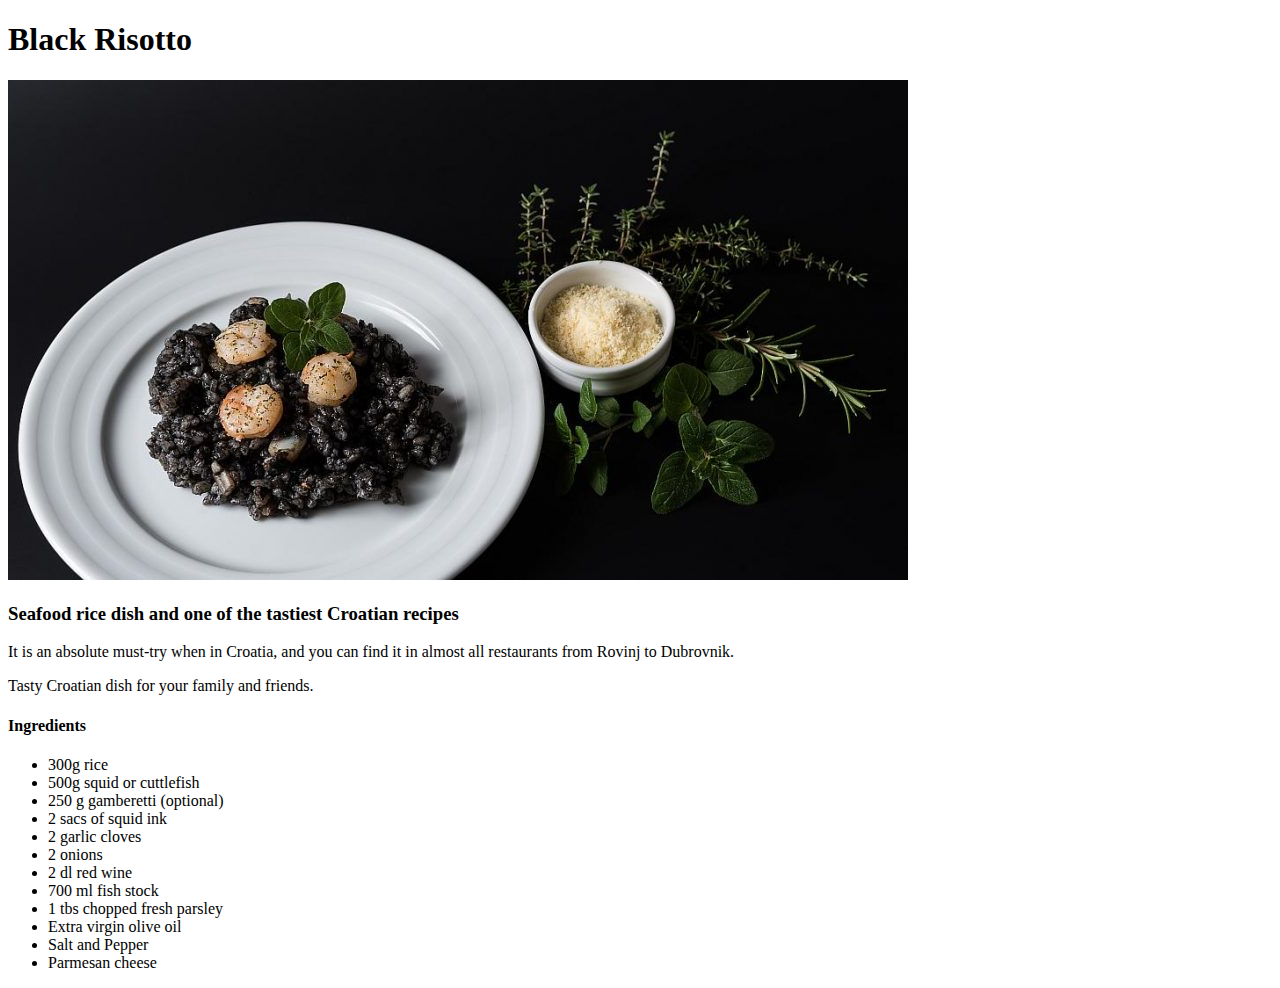
==== recipes/black_risotto.html @ b0a399ec "Edit black_risotto.html and create img directory" ====
<!DOCTYPE html>
<html>
    <head>
        <meta charset="utf-8">
        <title>Black Risotto</title>
    </head>
    <body>
        <h1>Black Risotto</h1>
        <img src="/img/black_risotto.jpg" alt="Black risotto served on white plate with parsley on top and parmesan cheese on the side">
        <h3>Seafood rice dish and one of the tastiest Croatian recipes</h3>
        <p>It is an absolute must-try when in Croatia, and you can find it in almost all restaurants from Rovinj to Dubrovnik.</p>
        <p>Tasty Croatian dish for your family and friends.</p>
        <h4>Ingredients</h4>
        <ul>
            <li>300g rice</li>
            <li>500g squid or cuttlefish</li>
            <li>250 g gamberetti (optional)</li>
            <li>2 sacs of squid ink</li>
            <li>2 garlic cloves</li>
            <li>2 onions</li>
            <li>2 dl red wine</li>
            <li>700 ml fish stock</li>
            <li>1 tbs chopped fresh parsley</li>
            <li>Extra virgin olive oil</li>
            <li>Salt and Pepper</li>
            <li>Parmesan cheese</li>
        </ul>
    </body>
</html>
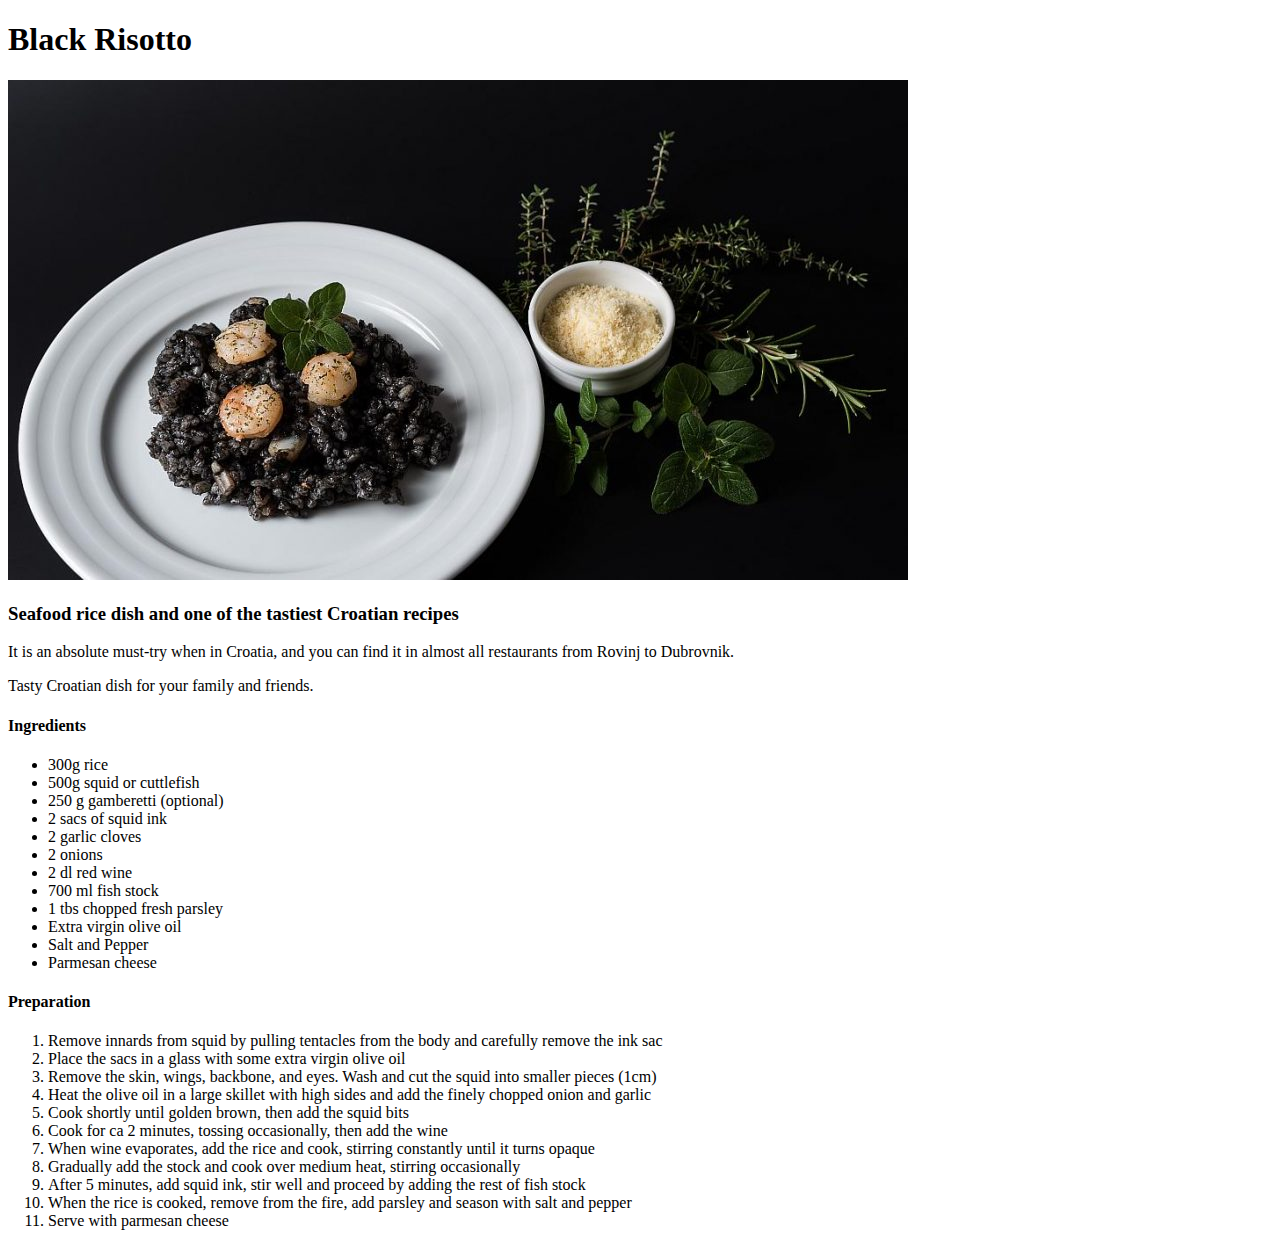
==== commit b31bc287: "Create new black_risotto.css file and add link on black_risotto.html page" ====
--- a/recipes/black_risotto.html
+++ b/recipes/black_risotto.html
@@ -3,10 +3,11 @@
     <head>
         <meta charset="utf-8">
         <title>Black Risotto</title>
+        <link rel="stylesheet" href="css/black_risotto.css">
     </head>
     <body>
         <h1>Black Risotto</h1>
-        <img src="/img/black_risotto.jpg" alt="Black risotto served on white plate with parsley on top and parmesan cheese on the side">
+        <img src="../img/black_risotto.jpg" alt="Black risotto served on white plate with parsley on top and parmesan cheese on the side">
         <h3>Seafood rice dish and one of the tastiest Croatian recipes</h3>
         <p>It is an absolute must-try when in Croatia, and you can find it in almost all restaurants from Rovinj to Dubrovnik.</p>
         <p>Tasty Croatian dish for your family and friends.</p>
@@ -25,5 +26,19 @@
             <li>Salt and Pepper</li>
             <li>Parmesan cheese</li>
         </ul>
+        <h4>Preparation</h4>
+        <ol>
+            <li>Remove innards from squid by pulling tentacles from the body and carefully remove the ink sac</li>
+            <li>Place the sacs in a glass with some extra virgin olive oil</li>
+            <li>Remove the skin, wings, backbone, and eyes. Wash and cut the squid into smaller pieces (1cm)</li>
+            <li>Heat the olive oil in a large skillet with high sides and add the finely chopped onion and garlic</li>
+            <li>Cook shortly until golden brown, then add the squid bits</li>
+            <li>Cook for ca 2 minutes, tossing occasionally, then add the wine</li>
+            <li>When wine evaporates, add the rice and cook, stirring constantly until it turns opaque</li>
+            <li>Gradually add the stock and cook over medium heat, stirring occasionally</li>
+            <li>After 5 minutes, add squid ink, stir well and proceed by adding the rest of fish stock</li>
+            <li>When the rice is cooked, remove from the fire, add parsley and season with salt and pepper</li>
+            <li>Serve with parmesan cheese</li>
+        </ol>
     </body>
 </html>